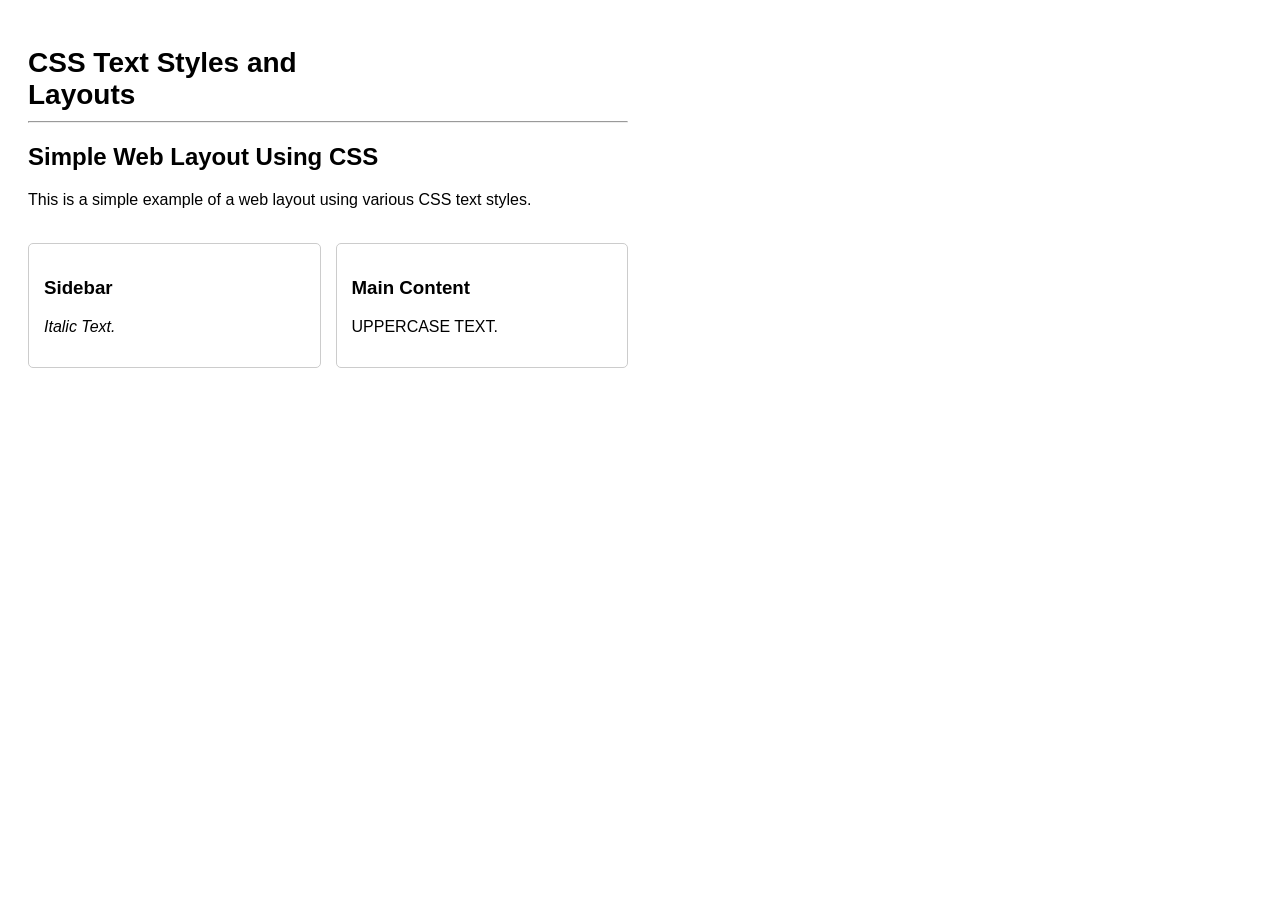
==== index.html @ 1d0723e8 "Rename Practicum4.html to index.html" ====
<!DOCTYPE html>
<html>
<head>
  <style>
    /* Basic Page Setup */
    body {
      font-family: Arial, sans-serif;
      padding: 20px;
      max-width: 600px;
    }

    /* Heading Styles */
    h1 {
      font-size: 28px;
      margin-bottom: 10px;
    }

    hr {
      margin-bottom: 20px;
    }

    /* Two Box Layout */
    .container {
      display: flex;
      gap: 15px;
    }

    .box {
      flex: 1;
      border: 1px solid #ccc;
      padding: 15px;
      border-radius: 5px;
    }

    /* Text Formatting */
    .italic-text {
      font-style: italic;
    }

    .uppercase-text {
      text-transform: uppercase;
    }
  </style>
</head>
<body>

  <h1>CSS Text Styles and<br>Layouts</h1>
  <hr>

  <h2>Simple Web Layout Using CSS</h2>
  <p>This is a simple example of a web layout using various CSS text styles.</p>
  <br>

  <!-- Side-by-Side Boxes -->
  <div class="container">
    <div class="box">
      <h3>Sidebar</h3>
      <p class="italic-text">Italic Text.</p>
    </div>

    <div class="box">
      <h3>Main Content</h3>
      <p class="uppercase-text">Uppercase Text.</p>
    </div>
  </div>

</body>
</html>
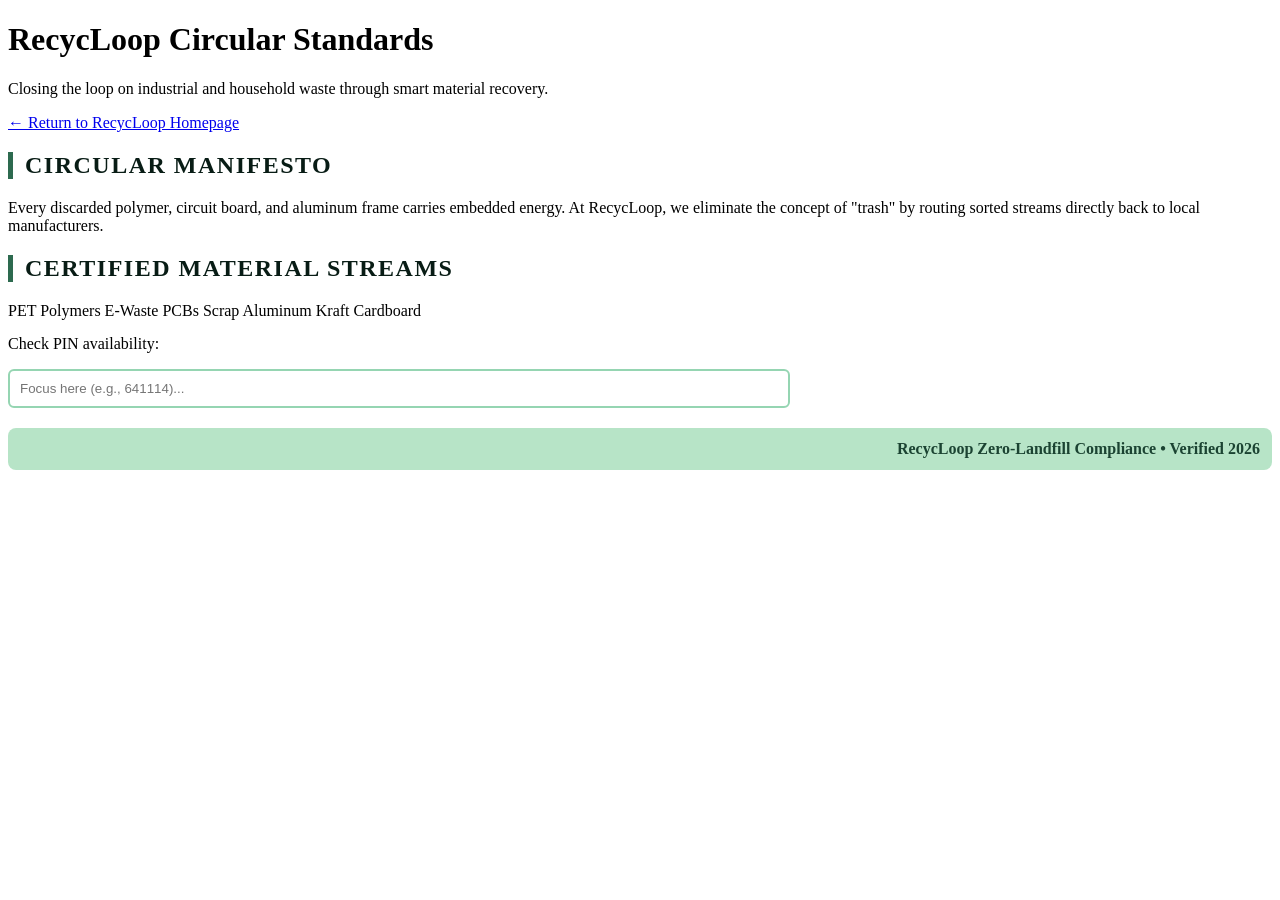
==== commit a9628738: "Refactor index.html for RecycLoop project Updated the HTML structure and styles for the RecycLoop pr" ====
--- a/index.html
+++ b/index.html
@@ -1,68 +1,67 @@
 <!DOCTYPE html>
-<html>
+<html lang="en">
 <head>
-  <style>
-    /* Basic Page Setup */
-    body {
-      font-family: Arial, sans-serif;
-      padding: 20px;
-      max-width: 600px;
-    }
-
-    /* Heading Styles */
-    h1 {
-      font-size: 28px;
-      margin-bottom: 10px;
-    }
-
-    hr {
-      margin-bottom: 20px;
-    }
-
-    /* Two Box Layout */
-    .container {
-      display: flex;
-      gap: 15px;
-    }
-
-    .box {
-      flex: 1;
-      border: 1px solid #ccc;
-      padding: 15px;
-      border-radius: 5px;
-    }
-
-    /* Text Formatting */
-    .italic-text {
-      font-style: italic;
-    }
-
-    .uppercase-text {
-      text-transform: uppercase;
-    }
-  </style>
+    <meta charset="UTF-8">
+    <title>RecycLoop - Text Styles & Gradients (Prac 4)</title>
+    <!-- External CSS -->
+    <link rel="stylesheet" href="prac4.css">
+    <!-- Internal CSS -->
+    <style>
+        .section-heading {
+            text-align: left;
+            text-transform: uppercase;
+            letter-spacing: 1.5px;
+            color: #081c15;
+            border-left: 5px solid #2d6a4f;
+            padding-left: 12px;
+        }
+        input.interactive-input {
+            padding: 10px;
+            border: 2px solid #95d5b2;
+            border-radius: 6px;
+            width: 60%;
+        }
+        input.interactive-input:focus {
+            outline: none;
+            border-color: #1b4332;
+            background-color: #e8f5e9;
+        }
+    </style>
 </head>
 <body>
 
-  <h1>CSS Text Styles and<br>Layouts</h1>
-  <hr>
-
-  <h2>Simple Web Layout Using CSS</h2>
-  <p>This is a simple example of a web layout using various CSS text styles.</p>
-  <br>
-
-  <!-- Side-by-Side Boxes -->
-  <div class="container">
-    <div class="box">
-      <h3>Sidebar</h3>
-      <p class="italic-text">Italic Text.</p>
+    <div class="hero-box">
+        <h1>RecycLoop Circular Standards</h1>
+        <p>Closing the loop on industrial and household waste through smart material recovery.</p>
+        <!-- Interactive link back to your Practicum 1/2 Homepage -->
+        <a href="https://practicum2-iota.vercel.app/" class="home-btn">← Return to RecycLoop Homepage</a>
     </div>
 
-    <div class="box">
-      <h3>Main Content</h3>
-      <p class="uppercase-text">Uppercase Text.</p>
+    <div class="eco-grid">
+        <div class="style-card">
+            <h2 class="section-heading">Circular Manifesto</h2>
+            <p class="editorial-text">
+                Every discarded polymer, circuit board, and aluminum frame carries embedded energy. At RecycLoop, we eliminate the concept of "trash" by routing sorted streams directly back to local manufacturers.
+            </p>
+        </div>
+
+        <div class="style-card">
+            <h2 class="section-heading">Certified Material Streams</h2>
+            <div>
+                <span class="badge-tag">PET Polymers</span>
+                <span class="badge-tag">E-Waste PCBs</span>
+                <span class="badge-tag">Scrap Aluminum</span>
+                <span class="badge-tag">Kraft Cardboard</span>
+            </div>
+            <p style="margin-top: 15px;">Check PIN availability:</p>
+            <input type="text" class="interactive-input" placeholder="Focus here (e.g., 641114)...">
+        </div>
     </div>
-  </div>
+
+    <!-- Inline CSS requirement -->
+    <p style="text-align: right; color: #1b4332; font-weight: bold; margin-top: 20px; background-color: #b7e4c7; padding: 12px; border-radius: 8px;">
+        RecycLoop Zero-Landfill Compliance • Verified 2026
+    </p>
 
 </body>
 </html>
